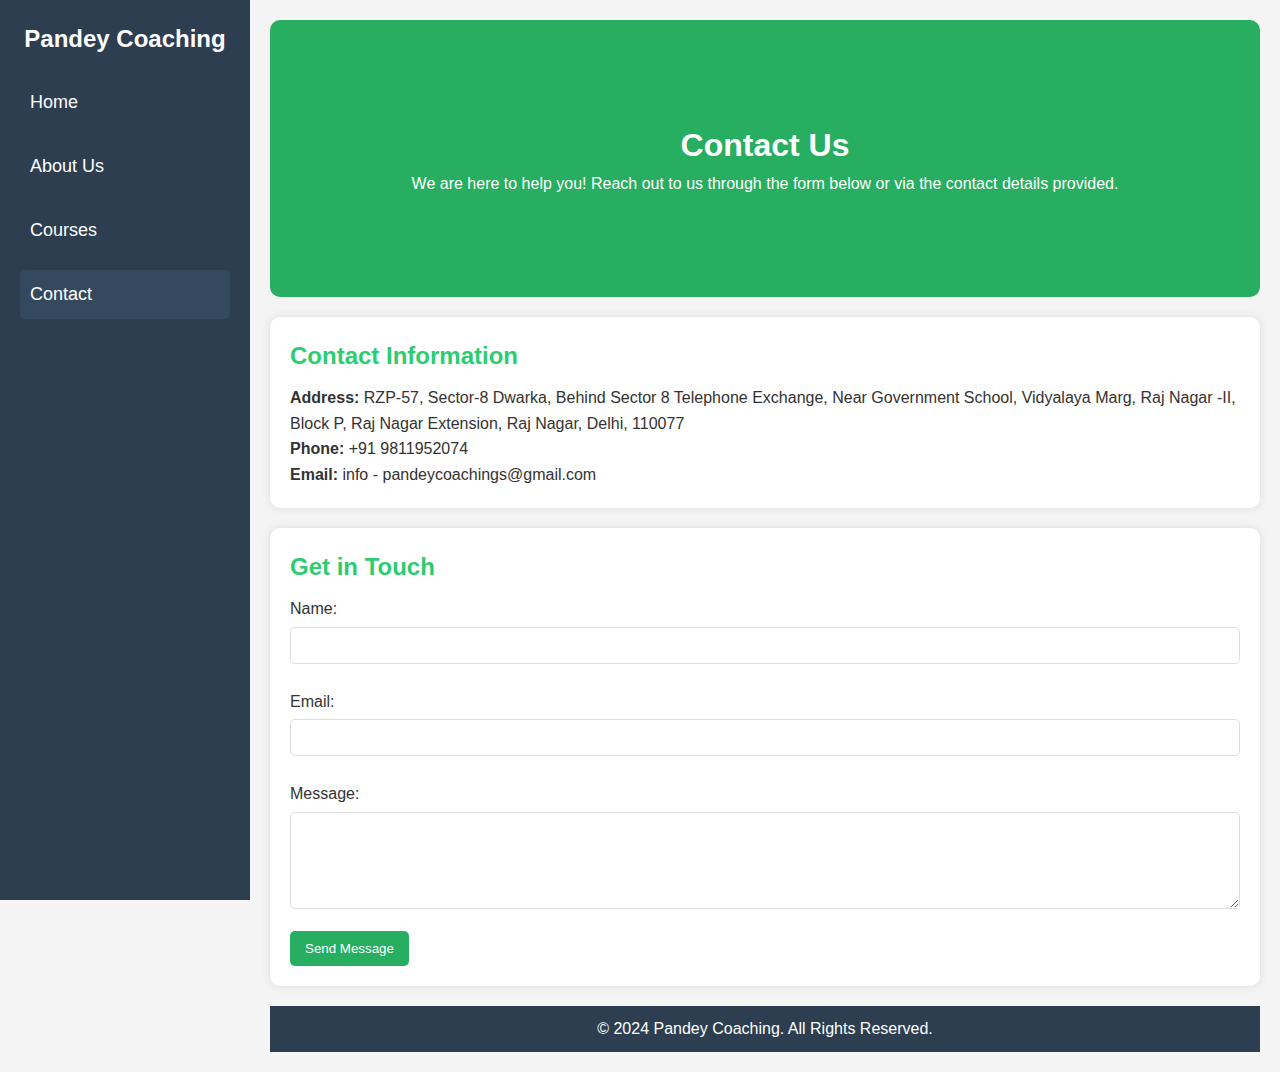
==== contact.html @ 79f6fba8 "helli" ====
<!DOCTYPE html>
<html lang="en">
<head>
    <meta charset="UTF-8">
    <meta name="viewport" content="width=device-width, initial-scale=1.0">
    <title>Contact Us - Pandey Coaching</title>
    <link rel="stylesheet" href="contact.css">
</head>
<body>
    <div class="container">
        <!-- Sidebar -->
        <aside class="sidebar">
            <h2>Pandey Coaching</h2>
            <nav>
                <ul>
                    <li><a href="index.html">Home</a></li>
                    <li><a href="about.html">About Us</a></li>
                    <li><a href="courses.html">Courses</a></li>
                    <li><a href="contact.html" class="active">Contact</a></li>
                </ul>
            </nav>
        </aside>

        <!-- Main Content -->
        <div class="main-content">
            <section class="hero">
                <h1>Contact Us</h1>
                <p>We are here to help you! Reach out to us through the form below or via the contact details provided.</p>
            </section>

            <section class="contact-details">
                <h2>Contact Information</h2>
                <p><strong>Address:</strong> RZP-57, Sector-8 Dwarka, Behind Sector 8 Telephone Exchange, Near Government School, Vidyalaya Marg, Raj Nagar -II, Block P, Raj Nagar Extension, Raj Nagar, Delhi, 110077</p>
                <p><strong>Phone:</strong> +91 9811952074</p>
                <p><strong>Email:</strong> info - pandeycoachings@gmail.com</p>
            </section>

            <section class="contact-form">
                <h2>Get in Touch</h2>
                <form action="#" method="POST">
                    <label for="name">Name:</label>
                    <input type="text" id="name" name="name" required>

                    <label for="email">Email:</label>
                    <input type="email" id="email" name="email" required>

                    <label for="message">Message:</label>
                    <textarea id="message" name="message" rows="5" required></textarea>

                    <button type="submit">Send Message</button>
                </form>
            </section>

            <footer>
                <p>&copy; 2024 Pandey Coaching. All Rights Reserved.</p>
            </footer>
        </div>
    </div>
</body>
</html>
---- contact.css ----
/* Global Styles */
* {
    margin: 0;
    padding: 0;
    box-sizing: border-box;
    font-family: 'Arial', sans-serif;
}

body {
    background-color: #f4f4f4;
    color: #333;
    line-height: 1.6;
}

/* Container Layout */
.container {
    display: flex;
    min-height: 100vh;
}

/* Sidebar Styles */
.sidebar {
    width: 250px;
    background-color: #2C3E50;
    color: white;
    padding: 20px;
    position: fixed;
    height: 100%;
}

.sidebar h2 {
    text-align: center;
    margin-bottom: 20px;
}

.sidebar nav ul {
    list-style: none;
    padding: 0;
}

.sidebar nav ul li {
    margin: 15px 0;
}

.sidebar nav ul li a {
    color: white;
    text-decoration: none;
    font-size: 18px;
    display: block;
    padding: 10px;
    border-radius: 5px;
}

.sidebar nav ul li a.active,
.sidebar nav ul li a:hover {
    background-color: #34495E;
}

/* Main Content */
.main-content {
    margin-left: 250px; /* Same width as sidebar */
    padding: 20px;
    flex-grow: 1;
}

/* Hero Section */
.hero {
    background-color: #27AE60;
    color: white;
    text-align: center;
    padding: 100px 20px;
    margin-bottom: 20px;
    border-radius: 10px;
}

/* Contact Details Section */
.contact-details {
    background-color: white;
    padding: 20px;
    border-radius: 10px;
    box-shadow: 0 0 10px rgba(0, 0, 0, 0.1);
    margin-bottom: 20px;
}

.contact-details h2 {
    margin-bottom: 10px;
    color: #2ECC71;
}

/* Contact Form Section */
.contact-form {
    background-color: white;
    padding: 20px;
    border-radius: 10px;
    box-shadow: 0 0 10px rgba(0, 0, 0, 0.1);
}

.contact-form h2 {
    margin-bottom: 10px;
    color: #2ECC71;
}

.contact-form label {
    display: block;
    margin: 10px 0 5px;
}

.contact-form input, 
.contact-form textarea {
    width: 100%;
    padding: 10px;
    margin-bottom: 15px;
    border: 1px solid #ddd;
    border-radius: 5px;
}

.contact-form button {
    background-color: #27AE60;
    color: white;
    padding: 10px 15px;
    border: none;
    border-radius: 5px;
    cursor: pointer;
}

.contact-form button:hover {
    background-color: #2ECC71;
}

/* Footer */
footer {
    background-color: #2C3E50;
    color: white;
    text-align: center;
    padding: 10px;
    margin-top: 20px;
}

/* Responsive Design */
@media (max-width: 768px) {
    .container {
        flex-direction: column;
    }

    .sidebar {
        width: 100%;
        height: auto;
        position: static;
    }

    .main-content {
        margin-left: 0;
    }
}
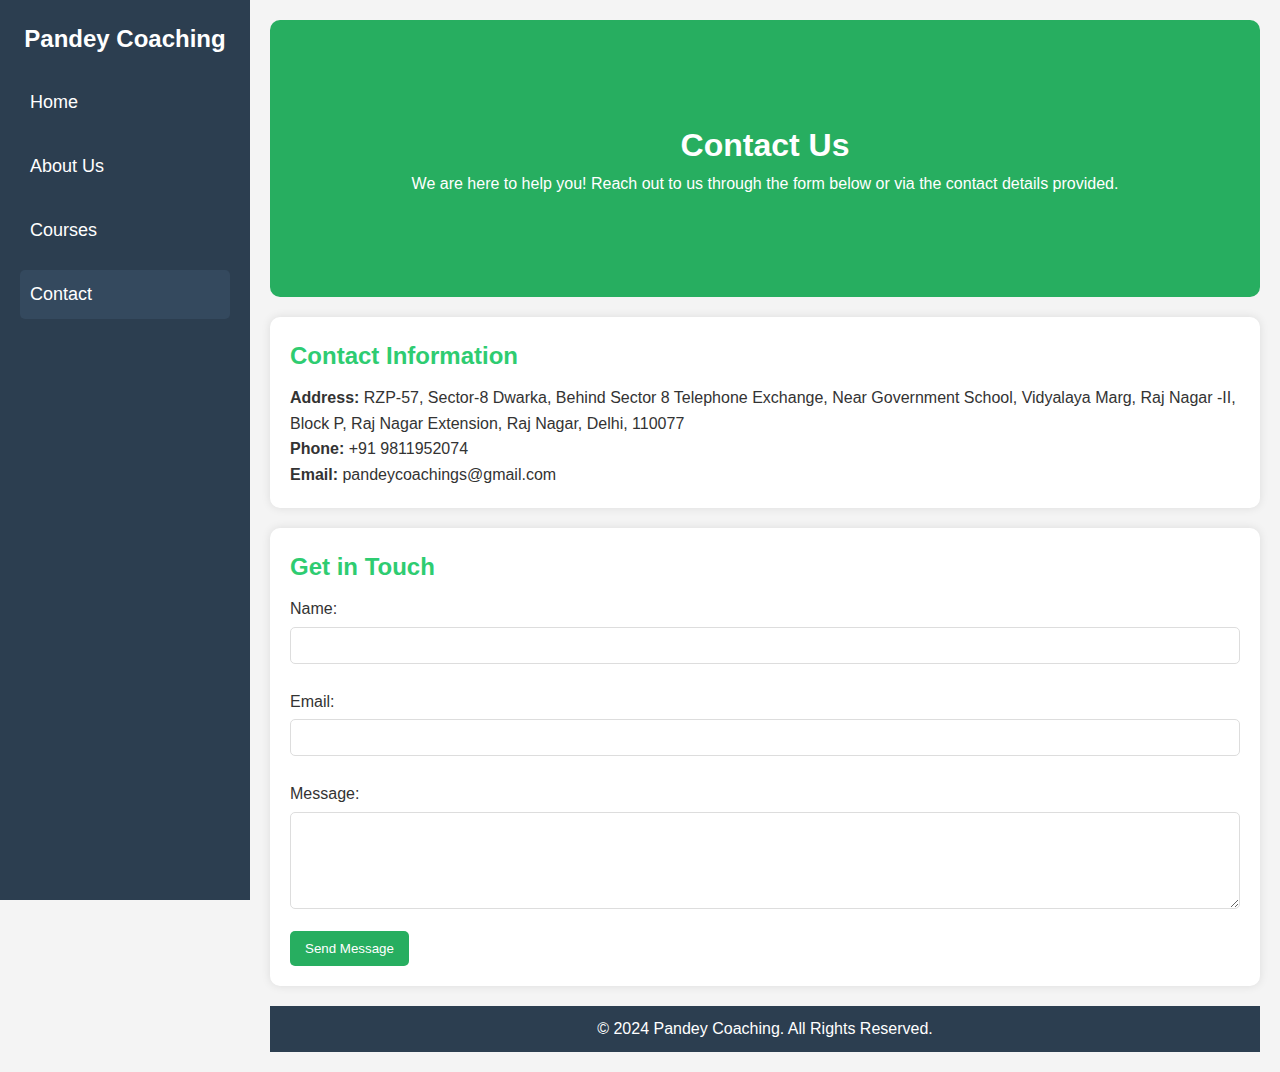
==== commit 091ba9d7: "f" ====
--- a/contact.html
+++ b/contact.html
@@ -32,7 +32,7 @@
                 <h2>Contact Information</h2>
                 <p><strong>Address:</strong> RZP-57, Sector-8 Dwarka, Behind Sector 8 Telephone Exchange, Near Government School, Vidyalaya Marg, Raj Nagar -II, Block P, Raj Nagar Extension, Raj Nagar, Delhi, 110077</p>
                 <p><strong>Phone:</strong> +91 9811952074</p>
-                <p><strong>Email:</strong> info - pandeycoachings@gmail.com</p>
+                <p><strong>Email:</strong> pandeycoachings@gmail.com</p>
             </section>
 
             <section class="contact-form">
